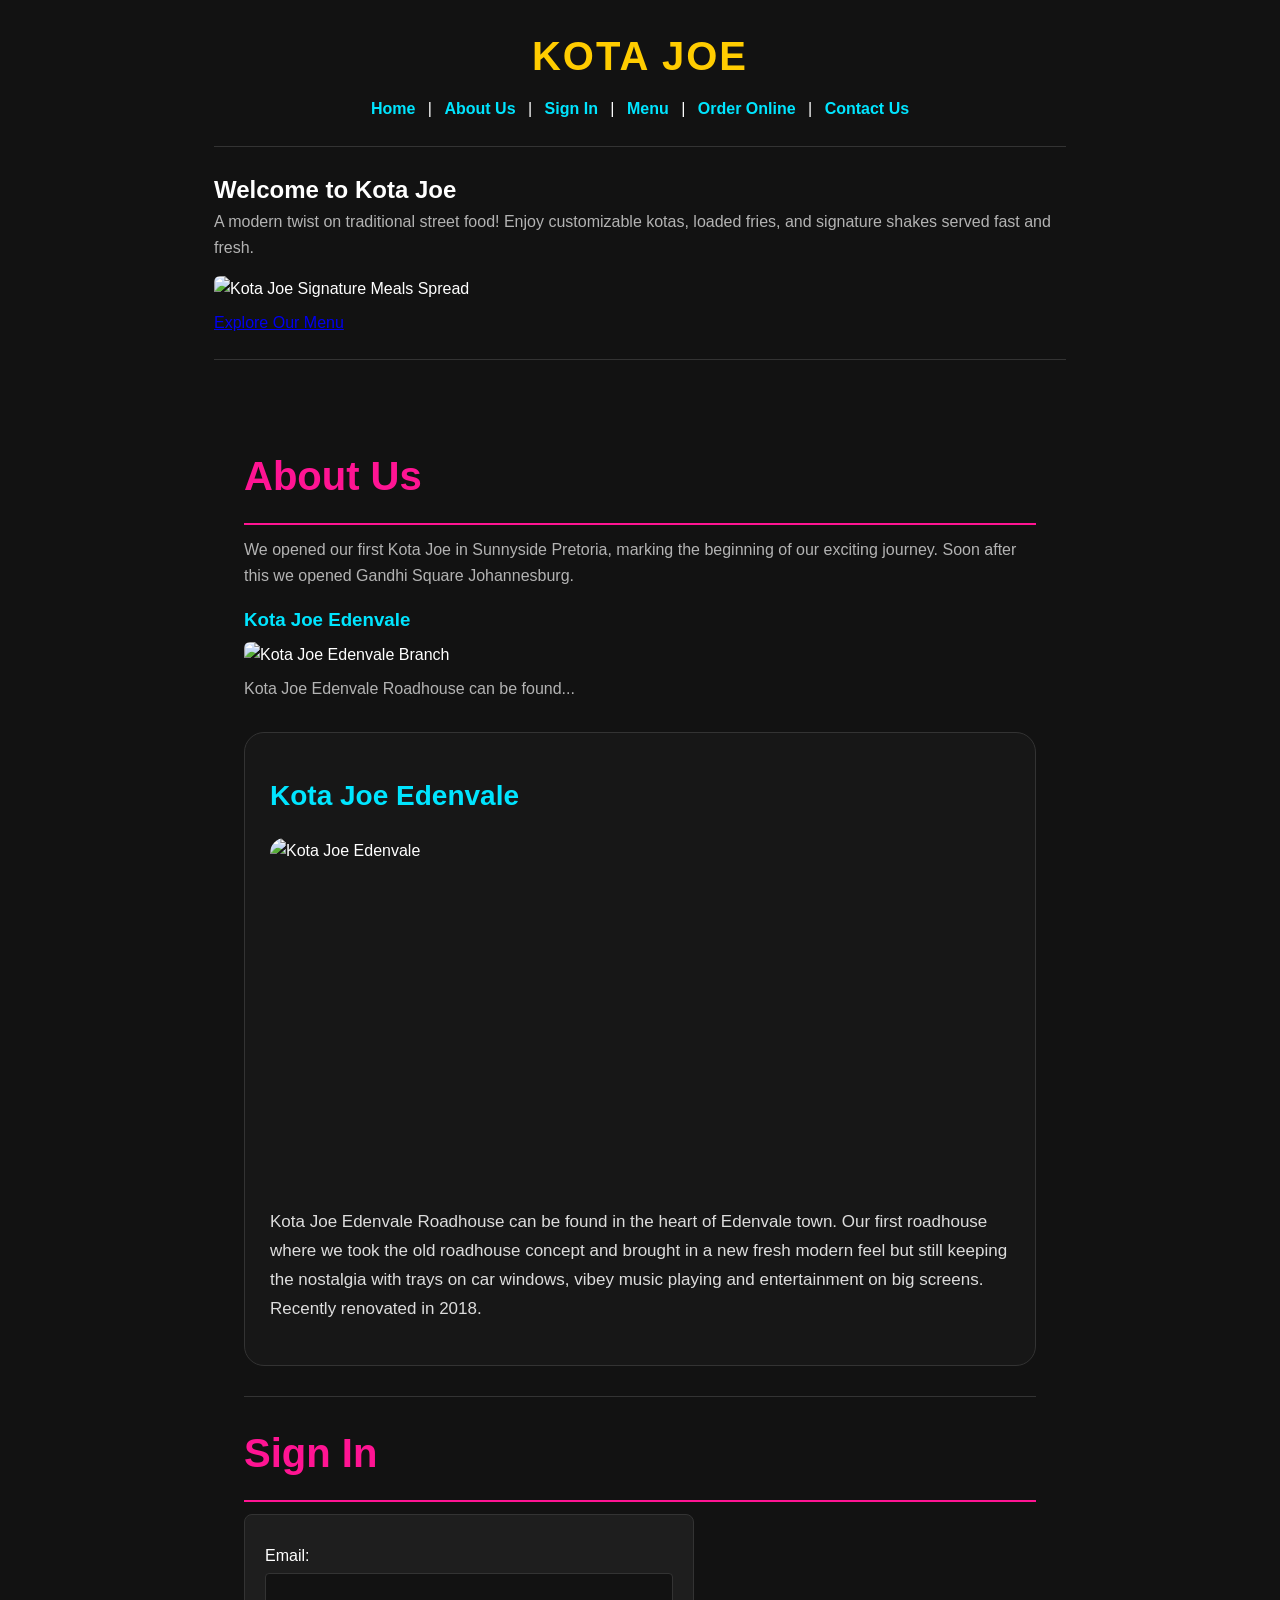
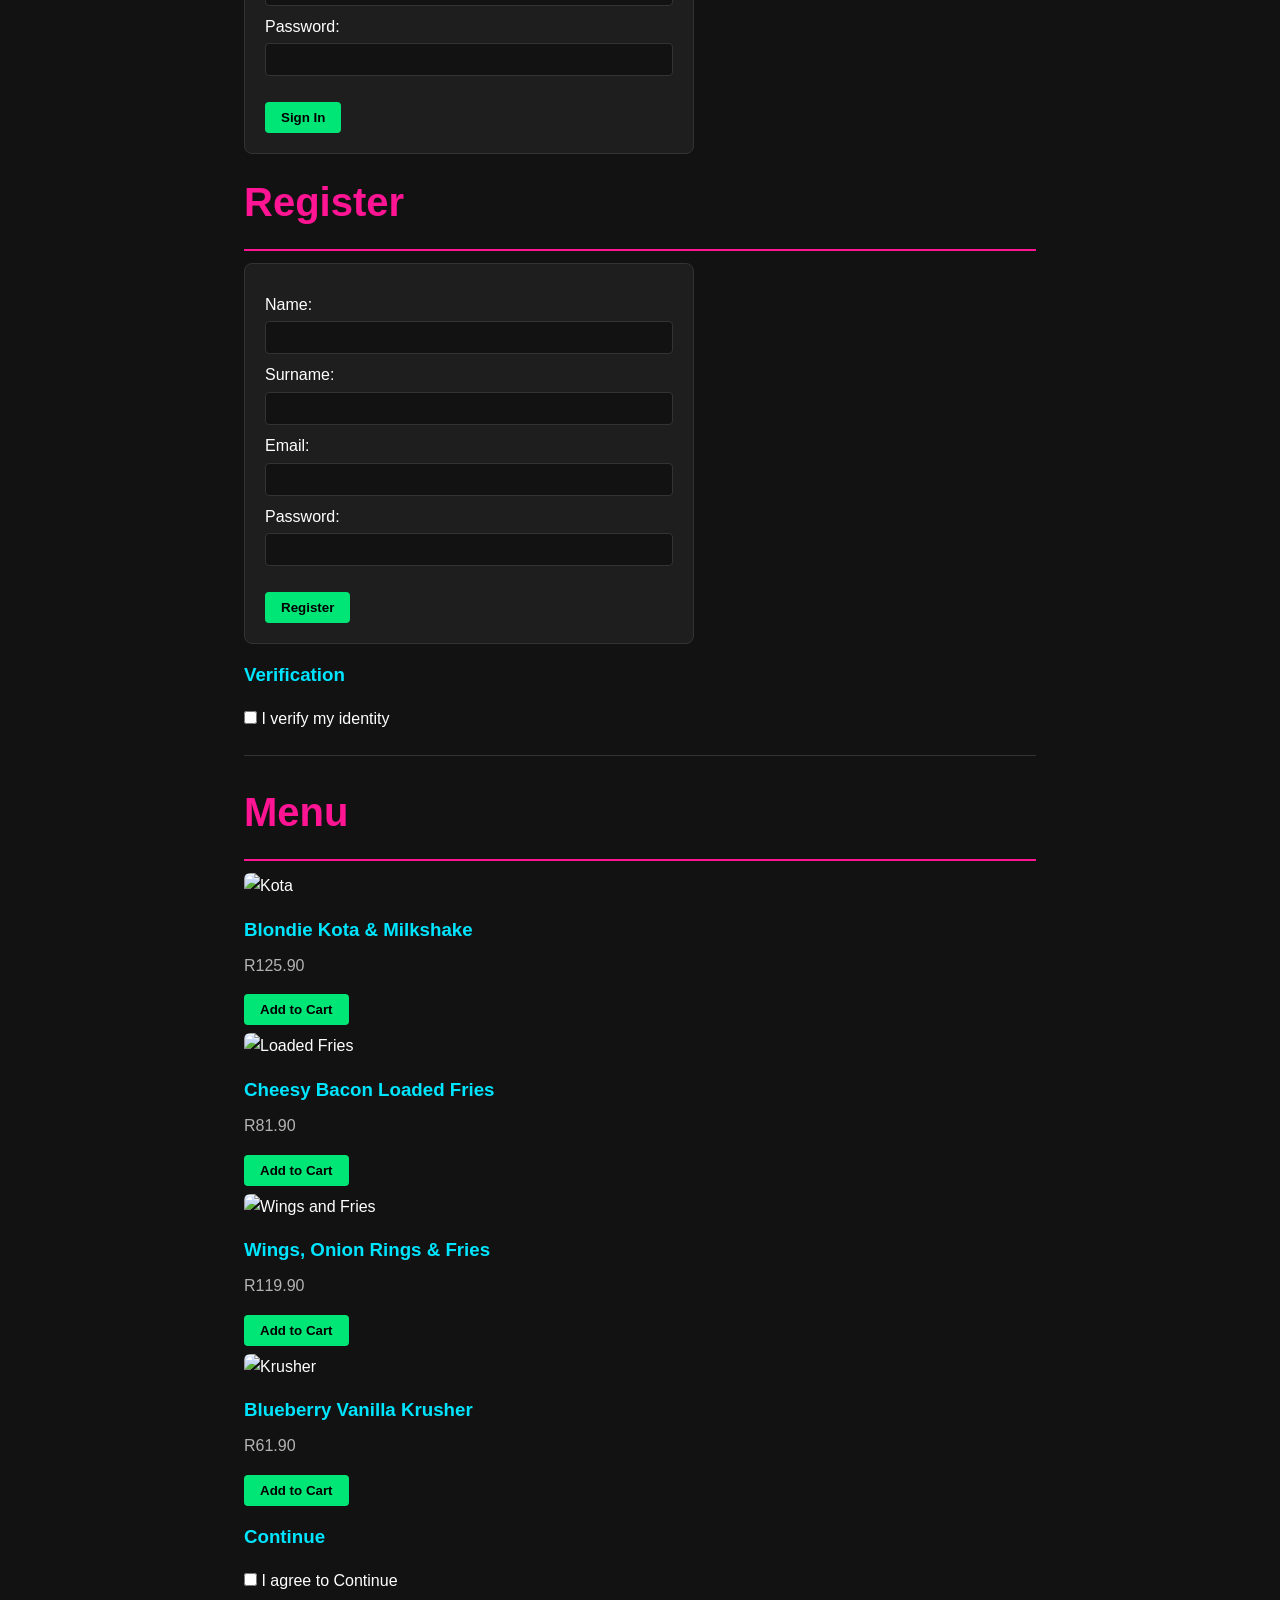
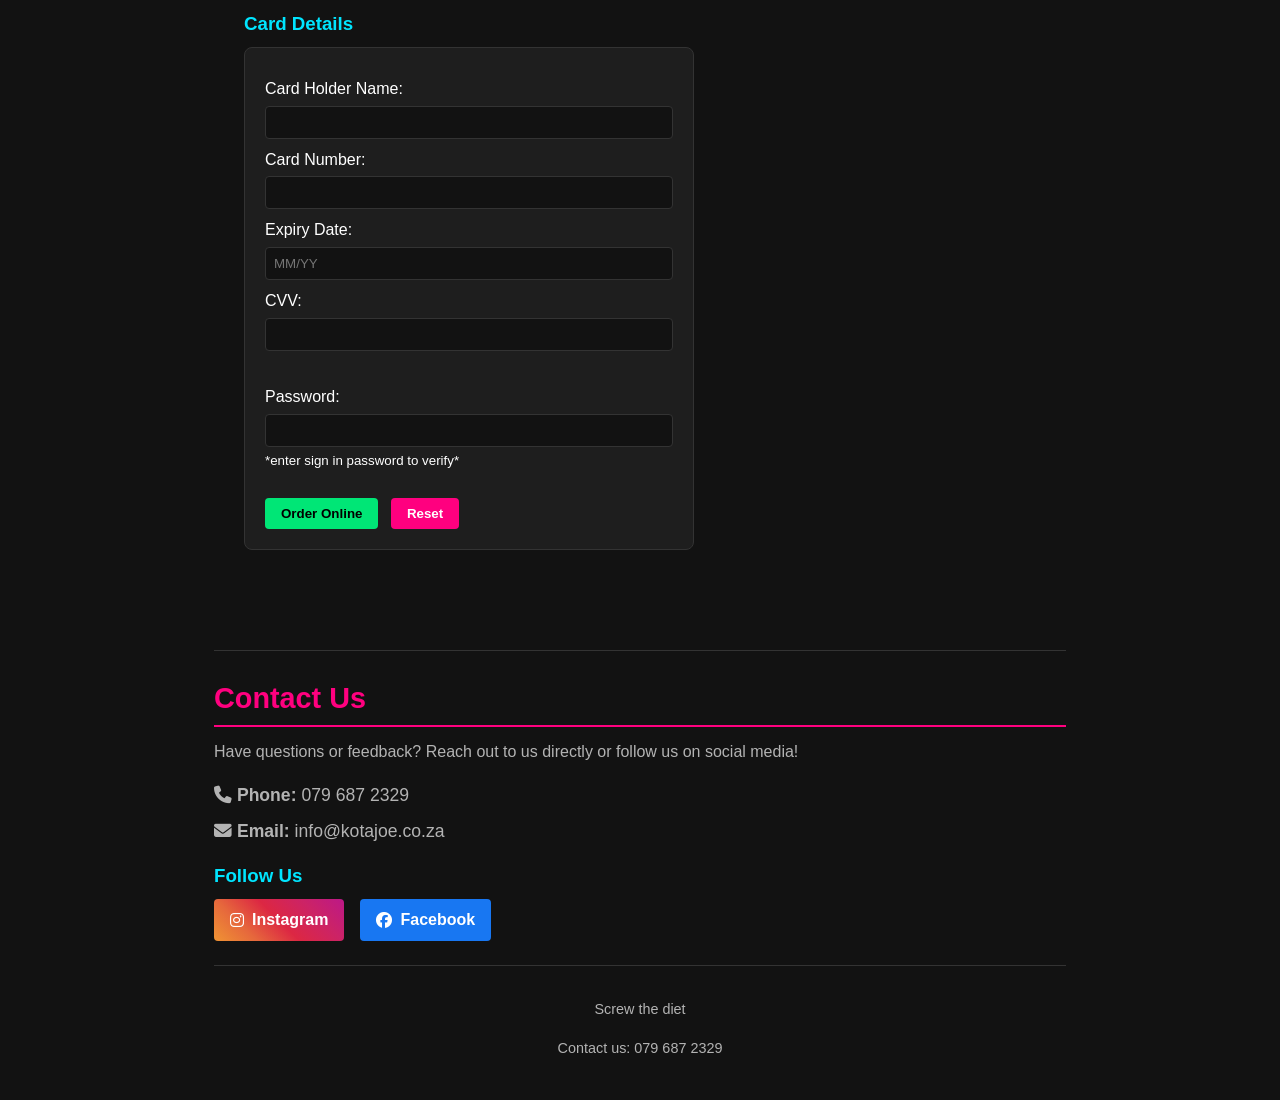
==== home.html @ c4327d66 "Add files via upload" ====
<!DOCTYPE html>
<html lang="en">
<head>
  <meta charset="UTF-8">
  <meta name="viewport" content="width=device-width, initial-scale=1.0">
  <title>Kota Joe | Modern Street Food</title>
  <link rel="stylesheet" href="https://cdnjs.cloudflare.com/ajax/libs/font-awesome/6.4.0/css/all.min.css">
  <link rel="stylesheet" href="style.css">
</head>
<body>

  <header>
    <h1>Kota Joe</h1>
    <nav>
      <a href="#home">Home</a> | 
      <a href="#about">About Us</a> | 
      <a href="#signin">Sign In</a> | 
      <a href="#menu">Menu</a> | 
      <a href="#order">Order Online</a> | 
      <a href="#contact">Contact Us</a>
    </nav>
  </header>

  <hr>

  <main>
   
    <section id="home">

    <h1>Welcome to Kota Joe</h1>

    <p>
        A modern twist on traditional street food!
        Enjoy customizable kotas, loaded fries,
        and signature shakes served fast and fresh.
    </p>

    <img src="images/kota-joe-banner.png.png"
         alt="Kota Joe Signature Meals Spread">

    <a href="#menu">Explore Our Menu</a>

</section>

    <hr>

    <section id="about">
      <h2>About Us</h2>
      <p>
        We opened our first Kota Joe in Sunnyside Pretoria, marking the beginning of our exciting journey. Soon after this we opened Gandhi Square Johannesburg.
      </p>

     <article>
    <h3>Kota Joe Edenvale</h3>

    <picture>
        <source media="(min-width: 600px)" srcset="images/edenvale-large.jpg">
        <img src="images/Screenshot 2026-09-18 161547.png" alt="Kota Joe Edenvale Branch">
    </picture>

    <p>
        Kota Joe Edenvale Roadhouse can be found...
    </p>
</article>

<article class="branch-card">

    <h3>Kota Joe Edenvale</h3>

    <img src="images/Screenshot 2026-09-18 161547.png"
         alt="Kota Joe Edenvale">

    <p>
        Kota Joe Edenvale Roadhouse can be found in the heart
        of Edenvale town. Our first roadhouse where we took
        the old roadhouse concept and brought in a new fresh
        modern feel but still keeping the nostalgia with trays
        on car windows, vibey music playing and entertainment
        on big screens. Recently renovated in 2018.
    </p>

</article>

    <hr>

    <section id="signin">
      <h2>Sign In</h2>
      <form action="#" method="post">
        <label for="signin-email">Email:</label>
        <input type="text" id="signin-email" name="email"><br>
        
        <label for="signin-password">Password:</label>
        <input type="password" id="signin-password" name="password"><br><br>
        
        <input type="submit" value="Sign In">
      </form>

      <h2>Register</h2>
      <form action="#" method="post">
        <label for="reg-name">Name:</label>
        <input type="text" id="reg-name" name="name"><br>
        
        <label for="reg-surname">Surname:</label>
        <input type="text" id="reg-surname" name="surname"><br>
        
        <label for="reg-email">Email:</label>
        <input type="text" id="reg-email" name="email"><br>
        
        <label for="reg-password">Password:</label>
        <input type="password" id="reg-password" name="password"><br><br>
        
        <input type="submit" value="Register">
      </form>

      <h3>Verification</h3>
      <label>
        <input type="checkbox" name="verify"> I verify my identity
      </label>
    </section>

    <hr>

   <section id="menu">

    <h2>Menu</h2>

    <div class="menu-container">

        <div class="menu-card">

            <img src="images/Blondie and milkshake.png" alt="Kota">

            <h3>Blondie Kota & Milkshake</h3>

            <p>R125.90</p>

            <button>Add to Cart</button>

        </div>


        <div class="menu-card">

            <img src="images/loaded fries and cold drink.png" alt="Loaded Fries">

            <h3>Cheesy Bacon Loaded Fries</h3>

            <p>R81.90</p>

            <button>Add to Cart</button>

        </div>


        <div class="menu-card">

            <img src="images/wings, onion rings and fries.png" alt="Wings and Fries">

            <h3>Wings, Onion Rings & Fries</h3>

            <p>R119.90</p>

            <button>Add to Cart</button>

        </div>


        <div class="menu-card">

            <img src="images/blue berry krusher.png" alt="Krusher">

            <h3>Blueberry Vanilla Krusher</h3>

            <p>R61.90</p>

            <button>Add to Cart</button>

        </div>

    </div>

</section>

      <h3>Continue</h3>
      <label>
        <input type="checkbox" name="agree"> I agree to Continue
      </label>

      <h3>Card Details</h3>
      <form action="#" method="post">
        <label for="card-holder">Card Holder Name:</label>
        <input type="text" id="card-holder" name="card-holder"><br>
        
        <label for="card-number">Card Number:</label>
        <input type="text" id="card-number" name="card-number" maxlength="16"><br>
        
        <label for="expiry">Expiry Date:</label>
        <input type="text" id="expiry" name="expiry" placeholder="MM/YY"><br>
        
        <label for="cvv">CVV:</label>
        <input type="password" id="cvv" name="cvv" maxlength="3"><br><br>

        <label for="verify-password">Password:</label>
        <input type="password" id="verify-password" name="verify-password"><br>
        <small>*enter sign in password to verify*</small><br><br>

        <input type="submit" value="Order Online">
        <input type="reset" value="Reset">
      </form>
    </section>

    <hr>

    <!-- CONTACT US SECTION -->
    <section id="contact">
      <h2>Contact Us</h2>
      <p>Have questions or feedback? Reach out to us directly or follow us on social media!</p>
      
      <div class="contact-details">
        <p><i class="fa-solid fa-phone"></i> <strong>Phone:</strong> 079 687 2329</p>
        <p><i class="fa-solid fa-envelope"></i> <strong>Email:</strong> info@kotajoe.co.za</p>
      </div>

      <h3>Follow Us</h3>
      <div class="social-links">
        <a href="https://instagram.com" target="_blank" class="social-icon instagram" aria-label="Instagram">
          <i class="fa-brands fa-instagram"></i> Instagram
        </a>
        <a href="https://facebook.com" target="_blank" class="social-icon facebook" aria-label="Facebook">
          <i class="fa-brands fa-facebook"></i> Facebook
        </a>
      </div>
    </section>
  </main>

  <hr>

  <footer>
    <p>Screw the diet</p>
    <p>Contact us: 079 687 2329</p>
  </footer>

</body>
</html>
---- style.css ----
*,
*::before,
*::after {
  box-sizing: border-box;
  margin: 0;
  padding: 0;
}

:root {
  --bg-color: #121212;
  --card-bg: #1e1e1e;
  --text-main: #ffffff;
  --text-muted: #b3b3b3;
  --accent-yellow: #ffcc00;
  --accent-pink: #ff007f;
  --accent-blue: #00e5ff;
  --accent-green: #00e676;
  --border-color: #333333;
  --font-stack: 'Roboto', 'Open Sans', Arial, sans-serif;
}

html {
  scroll-behavior: smooth;
  font-size: 100%;
}

.home {
    min-height: 600px;

    background-image:
        linear-gradient(
            rgba(0, 0, 0, 0.55),
            rgba(0, 0, 0, 0.75)
        ),
        url("images/kota-meal.jpg");

    background-size: cover;

    background-position: center;

    background-repeat: no-repeat;

    display: flex;

    align-items: center;

    justify-content: center;

    text-align: center;

    padding: 50px 20px;
}


.home-content {
    max-width: 800px;

    padding: 40px;

    background-color: rgba(0, 0, 0, 0.45);

    border-radius: 20px;

    backdrop-filter: blur(3px);
}

#about {
    padding: 60px 30px;
}


#about h2 {
    color: #ff1493;
    font-size: 40px;
    border-bottom: 2px solid #ff1493;
    padding-bottom: 15px;
}

.branch-card {
    background: #171717;
    padding: 25px;
    margin: 30px 0;
    border-radius: 20px;

    border: 1px solid #333;

    transition: 0.5s ease;
}


.branch-card:hover {
    transform: translateY(-8px);

    border-color: #ffd700;

    box-shadow: 0 15px 30px rgba(255, 215, 0, 0.25);
}

.branch-card h3 {
    color: #00e5ff;
    font-size: 28px;
    margin-bottom: 20px;
}


.branch-card img {
    width: 100%;
    max-width: 700px;
    height: 350px;

    object-fit: cover;

    display: block;

    margin-bottom: 20px;

    border-radius: 15px;

    transition: 0.6s ease;
}

.branch-card:hover img {
    transform: scale(1.03);
}

.branch-card p {
    line-height: 1.7;
    color: #ddd;
    font-size: 17px;
}


.home h1 {
    color: #ffd700;

    font-size: 55px;

    margin-bottom: 15px;

    transition: 0.4s ease;
}


.home h1:hover {
    color: #ff1493;

    transform: scale(1.05);
}

.home p {
    color: white;

    font-size: 20px;

    margin-bottom: 25px;
}

.home-button {
    display: inline-block;

    background-color: #ff1493;

    color: white;

    text-decoration: none;

    padding: 14px 30px;

    border-radius: 30px;

    font-weight: bold;

    transition: 0.4s ease;
}


.home-button:hover {
    background-color: #ffd700;

    color: black;

    transform: translateY(-5px);

    box-shadow: 0 10px 25px rgba(255, 215, 0, 0.4);
}

body {
  font-family: var(--font-stack);
  background-color: var(--bg-color);
  color: var(--text-main);
  line-height: 1.6;
  padding: 1.5rem;
  max-width: 900px;
  margin: 0 auto;
}

header {
  text-align: center;
  margin-bottom: 1rem;
}

header h1 {
  color: var(--accent-yellow);
  font-size: 2.5rem;
  margin-bottom: 0.5rem;
  text-transform: uppercase;
  letter-spacing: 2px;
}

nav {
  margin-top: 0.5rem;
}

nav a {
  color: var(--accent-blue);
  text-decoration: none;
  font-weight: bold;
  padding: 0.25rem 0.5rem;
  transition: color 0.3s ease;
}

nav a:hover,
nav a:focus {
  color: var(--accent-pink);
}

hr {
  border: 0;
  height: 1px;
  background: var(--border-color);
  margin: 1.5rem 0;
}

h2 {
  color: var(--accent-pink);
  font-size: 1.8rem;
  margin-bottom: 0.75rem;
  border-bottom: 2px solid var(--accent-pink);
  padding-bottom: 0.25rem;
}

h3 {
  color: var(--accent-blue);
  margin-top: 1rem;
  margin-bottom: 0.5rem;
}

p {
  color: var(--text-muted);
  margin-bottom: 1rem;
}

img {
  max-width: 100%;
  height: auto;
  border-radius: 6px;
  display: block;
  margin: 0.5rem 0;
}

form {
  background-color: var(--card-bg);
  padding: 1.25rem;
  border-radius: 8px;
  border: 1px solid var(--border-color);
  margin-bottom: 1rem;
  max-width: 450px;
}

label {
  display: inline-block;
  margin-top: 0.5rem;
  font-weight: 500;
}

input[type="text"],
input[type="password"] {
  width: 100%;
  padding: 0.5rem;
  margin-top: 0.25rem;
  background-color: var(--bg-color);
  border: 1px solid var(--border-color);
  color: var(--text-main);
  border-radius: 4px;
}

input[type="submit"],
input[type="reset"],
input[type="button"],
button {
  background-color: var(--accent-green);
  color: #000;
  border: none;
  padding: 0.5rem 1rem;
  font-weight: bold;
  border-radius: 4px;
  cursor: pointer;
  margin-right: 0.5rem;
  transition: background-color 0.3s ease, transform 0.2s ease;
}

input[type="submit"]:hover,
input[type="button"]:hover,
button:hover {
  background-color: var(--accent-yellow);
  transform: translateY(-2px);
}

input[type="reset"] {
  background-color: var(--accent-pink);
  color: #fff;
}

table {
  width: 100%;
  border-collapse: collapse;
  background-color: var(--card-bg);
  margin-bottom: 1.5rem;
}

th, td {
  padding: 0.75rem;
  text-align: left;
  border: 1px solid var(--border-color);
}

th {
  background-color: #252525;
  color: var(--accent-yellow);
}

.contact-details p {
  font-size: 1.1rem;
  margin-bottom: 0.5rem;
}

.social-links {
  display: flex;
  gap: 1rem;
  margin-top: 0.5rem;
}

.social-icon {
  display: inline-flex;
  align-items: center;
  gap: 0.5rem;
  padding: 0.5rem 1rem;
  border-radius: 4px;
  text-decoration: none;
  font-weight: bold;
  color: #fff;
  transition: opacity 0.3s ease, transform 0.2s ease;
}

.social-icon.instagram {
  background: linear-gradient(45deg, #f09433, #e6683c, #dc2743, #cc2366, #bc1888);
}

.social-icon.facebook {
  background-color: #1877f2;
}

.social-icon:hover {
  opacity: 0.85;
  transform: translateY(-2px);
}

footer {
  text-align: center;
  color: var(--text-muted);
  font-size: 0.9rem;
  margin-top: 2rem;
}

@media screen and (max-width: 600px) {
  nav {
    display: flex;
    flex-direction: column;
    gap: 0.25rem;
  }
  
  form {
    width: 100%;
  }

  .social-links {
    flex-direction: column;
  }

.menu-container {
    display: grid;
    grid-template-columns: repeat(2, 1fr);
    gap: 30px;
}


.menu-card {
    background-color: #171717;
    border: 1px solid #333;
    border-radius: 18px;

    overflow: hidden;

    transition: 0.5s ease;
}

.menu-card:hover {
    transform: translateY(-10px);

    border-color: #ffd700;

    box-shadow: 0 15px 35px rgba(255, 215, 0, 0.35);
}

.menu-card img {
    width: 100%;
    height: 250px;

    object-fit: cover;

    display: block;

    transition: 0.5s ease;
}

.menu-card:hover img {
    transform: scale(1.08);
}

.menu-card h3 {
    color: white;
    text-align: center;
    padding: 10px;
}


.menu-card p {
    color: #ffd700;
    font-size: 22px;
    font-weight: bold;
    text-align: center;
}

.menu-card button {
    display: block;

    margin: 10px auto 20px;

    padding: 12px 25px;

    background-color: #ff1493;

    color: white;

    border: none;

    border-radius: 25px;

    cursor: pointer;

    transition: 0.3s ease;
}


.menu-card button:hover {
    background-color: #ffd700;

    color: black;

    transform: scale(1.08);
}
}
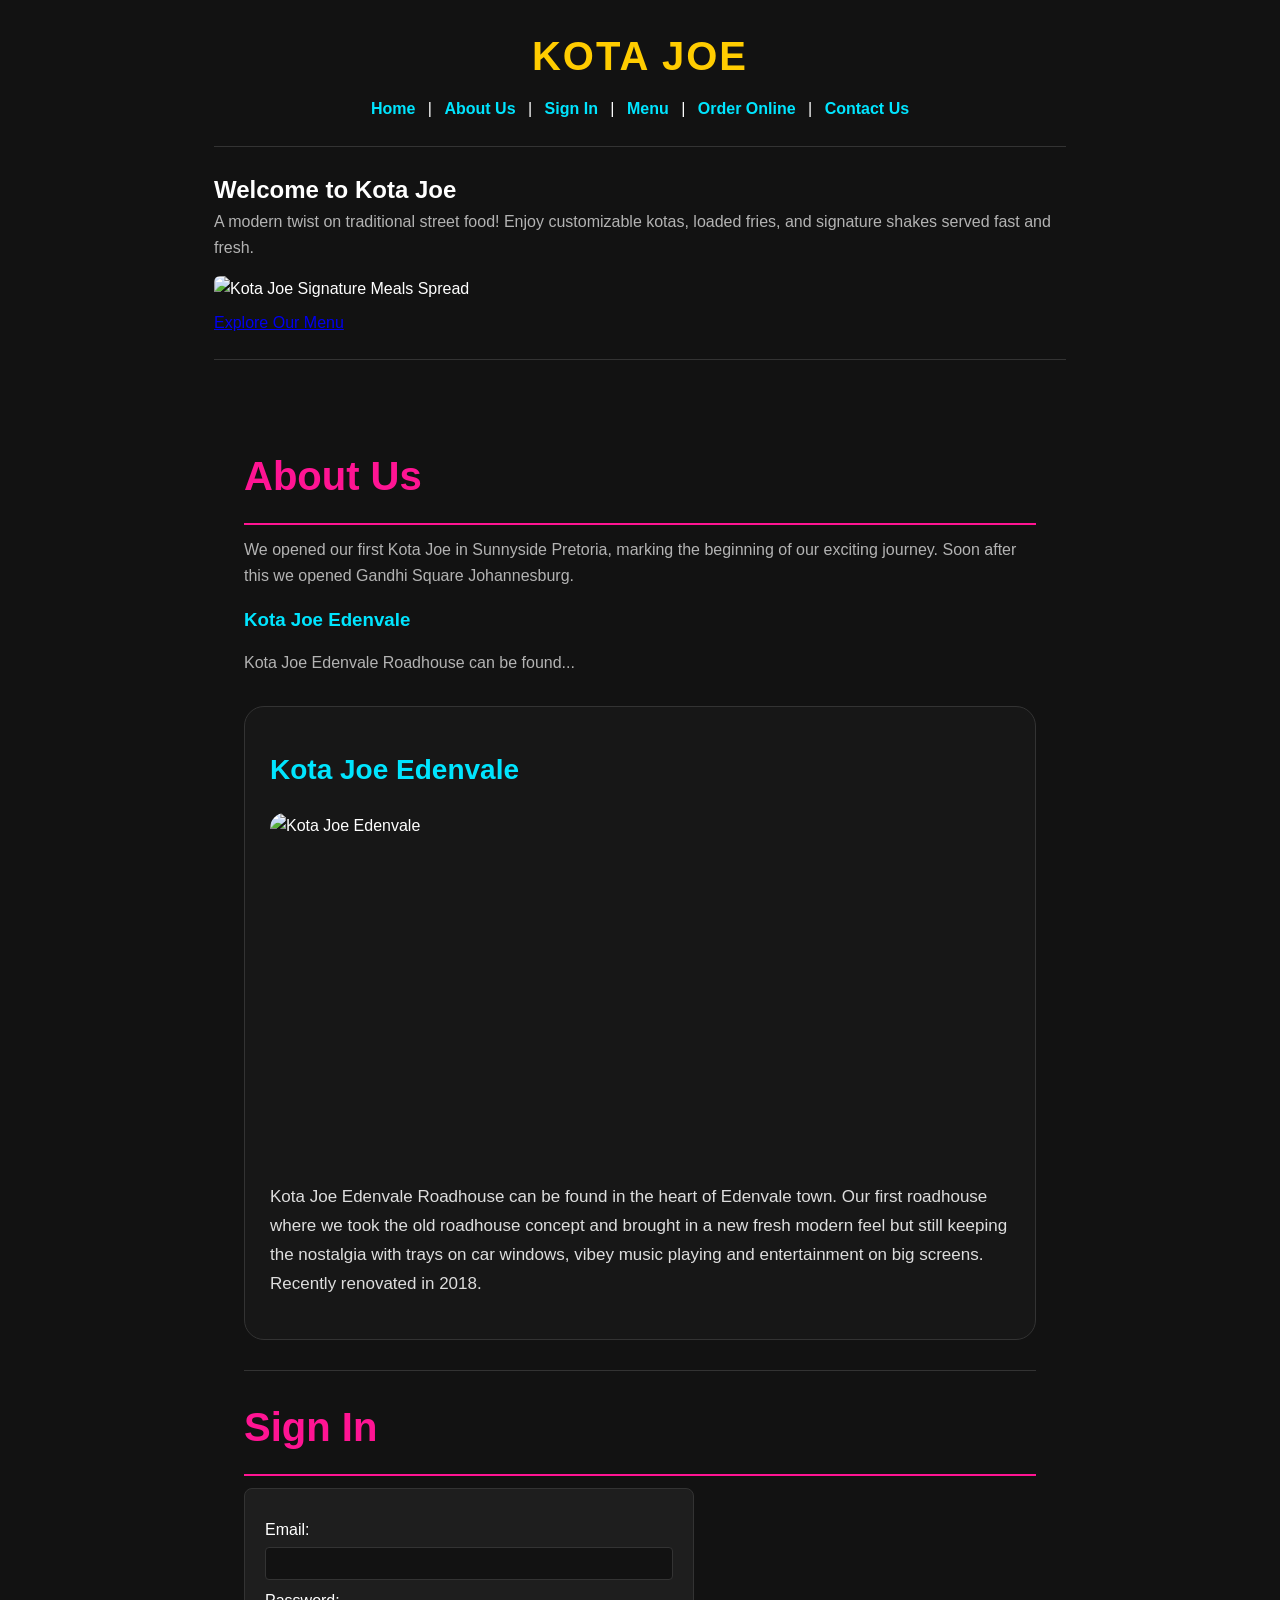
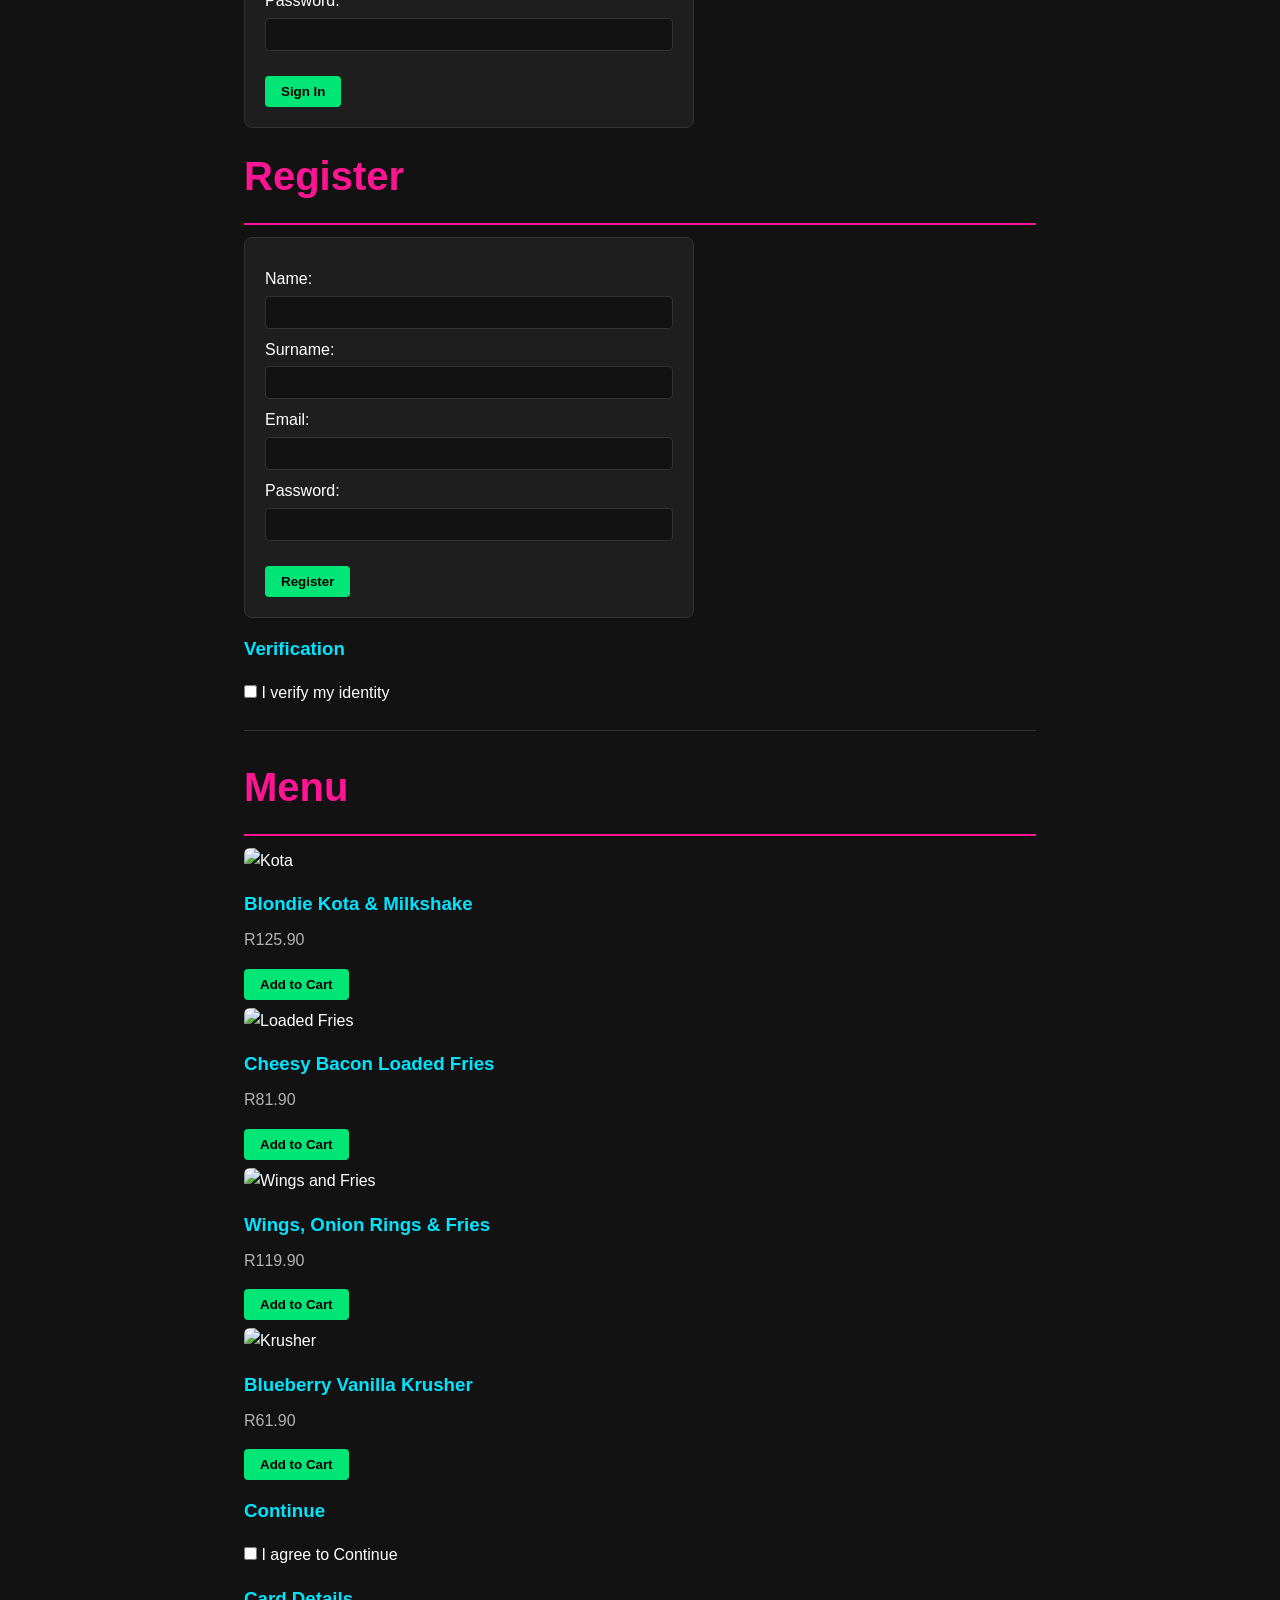
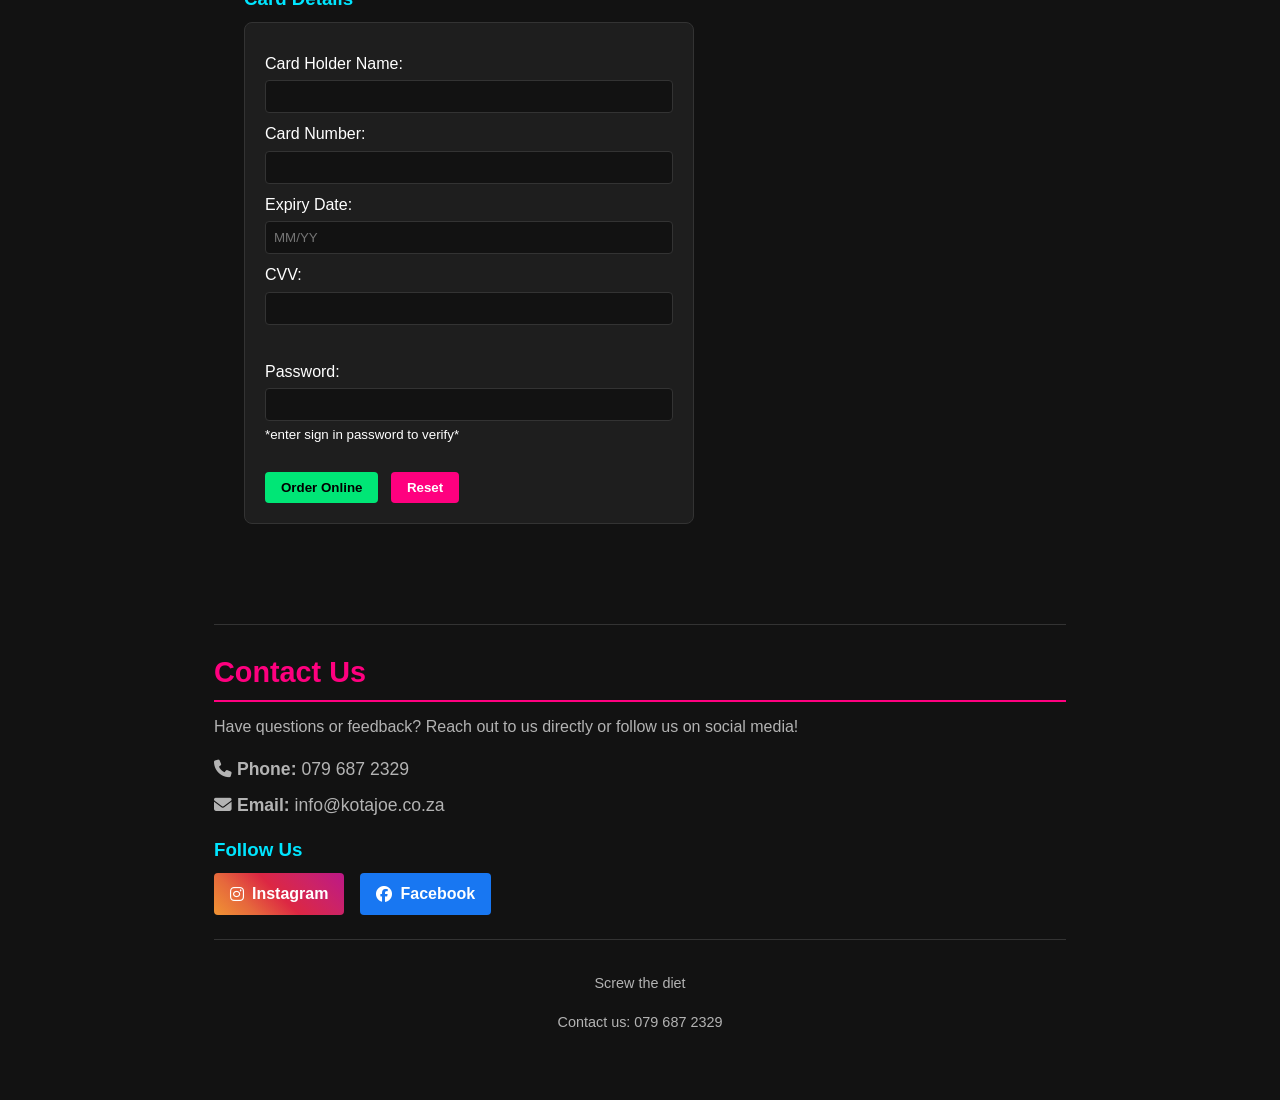
==== commit 9411a3c0: "Update home.html" ====
--- a/home.html
+++ b/home.html
@@ -27,7 +27,7 @@
    
     <section id="home">
 
-    <h1>Welcome to Kota Joe</h1>
+  <h1 class="welcome-title">Welcome to Kota Joe</h1>
 
     <p>
         A modern twist on traditional street food!
@@ -241,4 +241,4 @@
   </footer>
 
 </body>
-</html>+</html>
